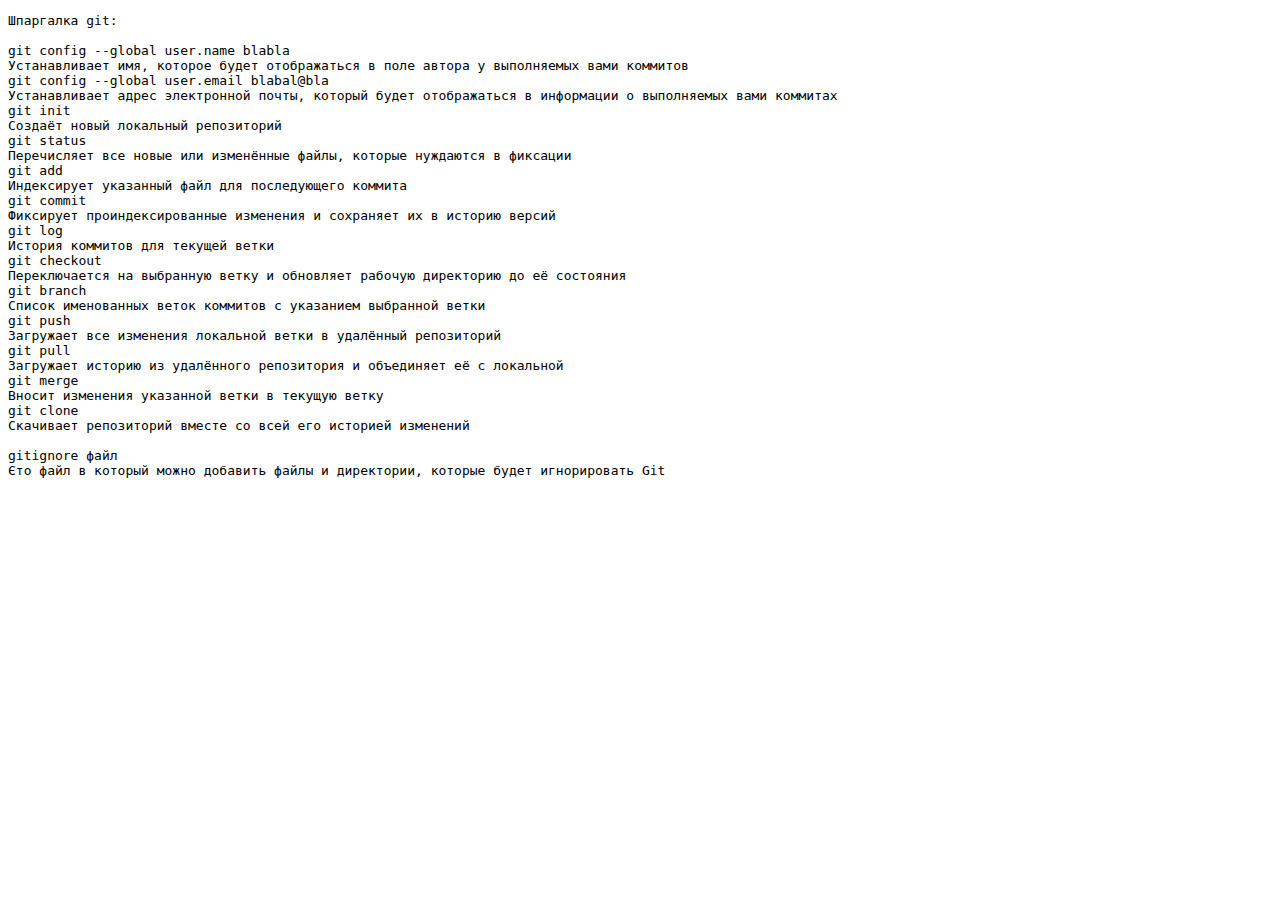
==== index.html @ 9cbdc5c5 "corrected the sequence" ====
<!DOCTYPE html>
<html lang="en">
<head>
    <meta charset="UTF-8">
    <meta http-equiv="X-UA-Compatible" content="IE=edge">
    <meta name="viewport" content="width=device-width, initial-scale=1.0">
    <title>git-cheat-sheet</title>
</head>
<body>
<pre>
Шпаргалка git:

git config --global user.name blabla
Устанавливает имя, которое будет отображаться в поле автора у выполняемых вами коммитов
git config --global user.email blabal@bla
Устанавливает адрес электронной почты, который будет отображаться в информации о выполняемых вами коммитах
git init 
Создаёт новый локальный репозиторий
git status
Перечисляет все новые или изменённые файлы, которые нуждаются в фиксации
git add
Индексирует указанный файл для последующего коммита
git commit
Фиксирует проиндексированные изменения и сохраняет их в историю версий
git log
История коммитов для текущей ветки
git checkout
Переключается на выбранную ветку и обновляет рабочую директорию до её состояния
git branch
Список именованных веток коммитов с указанием выбранной ветки
git push
Загружает все изменения локальной ветки в удалённый репозиторий
git pull
Загружает историю из удалённого репозитория и объединяет её с локальной
git merge
Вносит изменения указанной ветки в текущую ветку
git clone
Скачивает репозиторий вместе со всей его историей изменений

gitignore файл
Єто файл в который можно добавить файлы и директории, которые будет игнорировать Git
</pre>
</body>
</html>
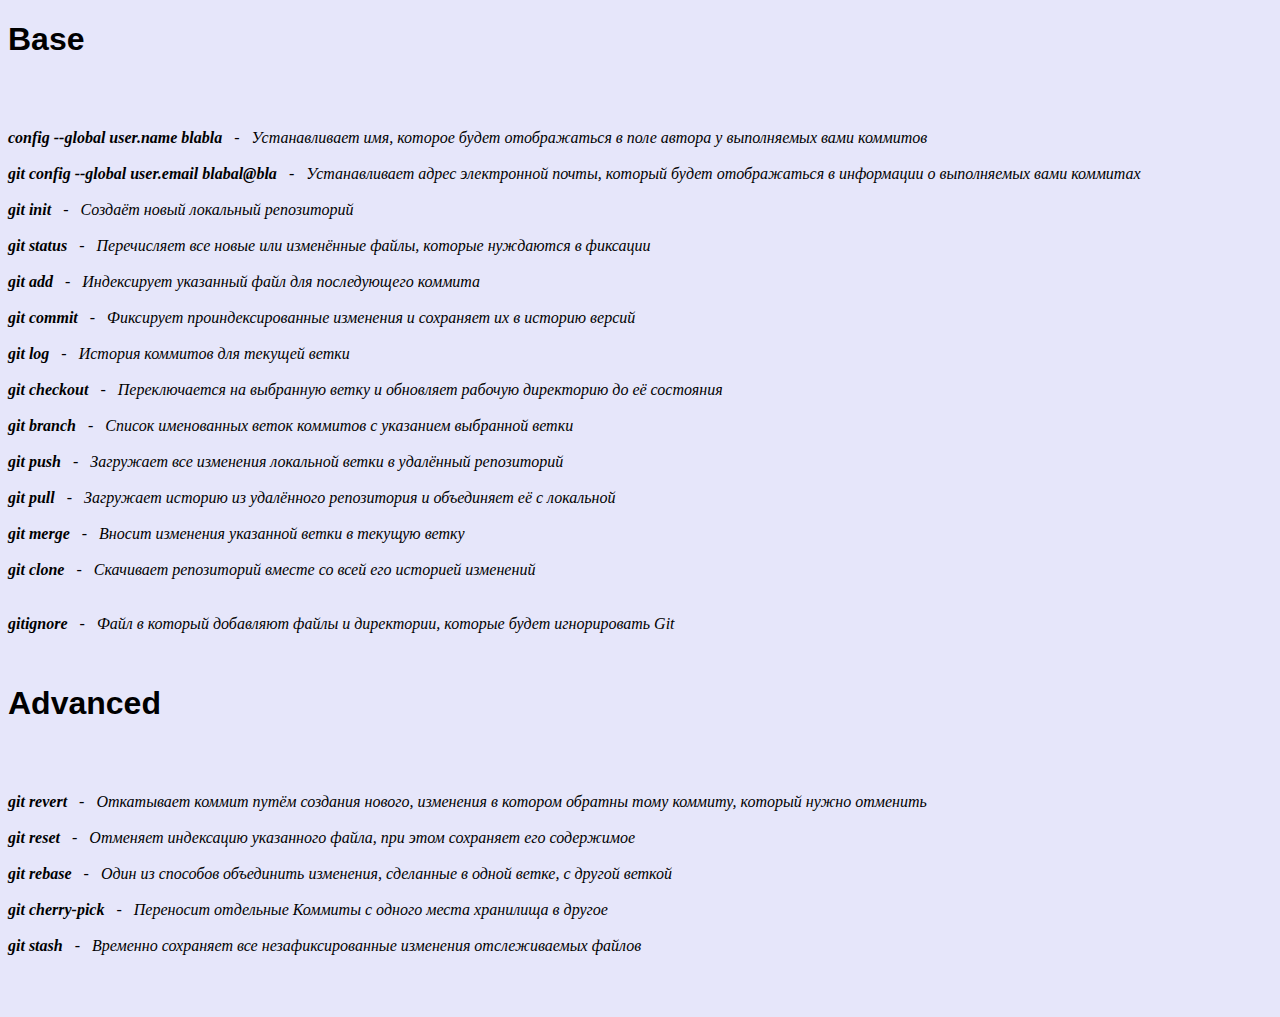
==== commit 9741696a: "added style" ====
--- a/index.html
+++ b/index.html
@@ -5,40 +5,62 @@
     <meta http-equiv="X-UA-Compatible" content="IE=edge">
     <meta name="viewport" content="width=device-width, initial-scale=1.0">
     <title>git-cheat-sheet</title>
+    <style>
+        h1 {
+         font-family: Verdana, Arial, Helvetica, sans-serif; /* Рубленый шрифт заголовка */
+        } 
+        p {
+         font-family: 'Times New Roman', Times, serif; /* Шрифт с засечками */
+         font-style: italic; /* Курсивное начертание */ 
+        }
+       </style>
 </head>
-<body>
+<body bgcolor="E6E6FA">
 <pre>
-Шпаргалка git:
+<h1>Base</h1>
+<p>
+<b>config --global user.name blabla</b>   -   Устанавливает имя, которое будет отображаться в поле автора у выполняемых вами коммитов
 
-git config --global user.name blabla
-Устанавливает имя, которое будет отображаться в поле автора у выполняемых вами коммитов
-git config --global user.email blabal@bla
-Устанавливает адрес электронной почты, который будет отображаться в информации о выполняемых вами коммитах
-git init 
-Создаёт новый локальный репозиторий
-git status
-Перечисляет все новые или изменённые файлы, которые нуждаются в фиксации
-git add
-Индексирует указанный файл для последующего коммита
-git commit
-Фиксирует проиндексированные изменения и сохраняет их в историю версий
-git log
-История коммитов для текущей ветки
-git checkout
-Переключается на выбранную ветку и обновляет рабочую директорию до её состояния
-git branch
-Список именованных веток коммитов с указанием выбранной ветки
-git push
-Загружает все изменения локальной ветки в удалённый репозиторий
-git pull
-Загружает историю из удалённого репозитория и объединяет её с локальной
-git merge
-Вносит изменения указанной ветки в текущую ветку
-git clone
-Скачивает репозиторий вместе со всей его историей изменений
+<b>git config --global user.email blabal@bla</b>   -   Устанавливает адрес электронной почты, который будет отображаться в информации о выполняемых вами коммитах
 
-gitignore файл
-Єто файл в который можно добавить файлы и директории, которые будет игнорировать Git
+<b>git init</b>   -   Создаёт новый локальный репозиторий
+
+<b>git status</b>   -   Перечисляет все новые или изменённые файлы, которые нуждаются в фиксации
+
+<b>git add</b>   -   Индексирует указанный файл для последующего коммита
+
+<b>git commit</b>   -   Фиксирует проиндексированные изменения и сохраняет их в историю версий
+
+<b>git log</b>   -   История коммитов для текущей ветки
+
+<b>git checkout</b>   -   Переключается на выбранную ветку и обновляет рабочую директорию до её состояния
+
+<b>git branch</b>   -   Список именованных веток коммитов с указанием выбранной ветки
+
+<b>git push</b>   -   Загружает все изменения локальной ветки в удалённый репозиторий
+
+<b>git pull</b>   -   Загружает историю из удалённого репозитория и объединяет её с локальной
+
+<b>git merge</b>   -   Вносит изменения указанной ветки в текущую ветку
+
+<b>git clone</b>   -   Скачивает репозиторий вместе со всей его историей изменений
+
+
+<b>gitignore</b>   -   Файл в который добавляют файлы и директории, которые будет игнорировать Git
+</p>
+<h1>Advanced</h1> 
+<p>
+<b>git revert</b>   -   Откатывает коммит путём создания нового, изменения в котором обратны тому коммиту, который нужно отменить
+
+<b>git reset</b>   -   Отменяет индексацию указанного файла, при этом сохраняет его содержимое
+
+<b>git rebase</b>   -   Один из способов объединить изменения, сделанные в одной ветке, с другой веткой  
+
+<b>git cherry-pick</b>   -   Переносит отдельные Коммиты с одного места хранилища в другое   
+
+<b>git stash</b>   -   Временно сохраняет все незафиксированные изменения отслеживаемых файлов 
+
+</p>
 </pre>
 </body>
 </html>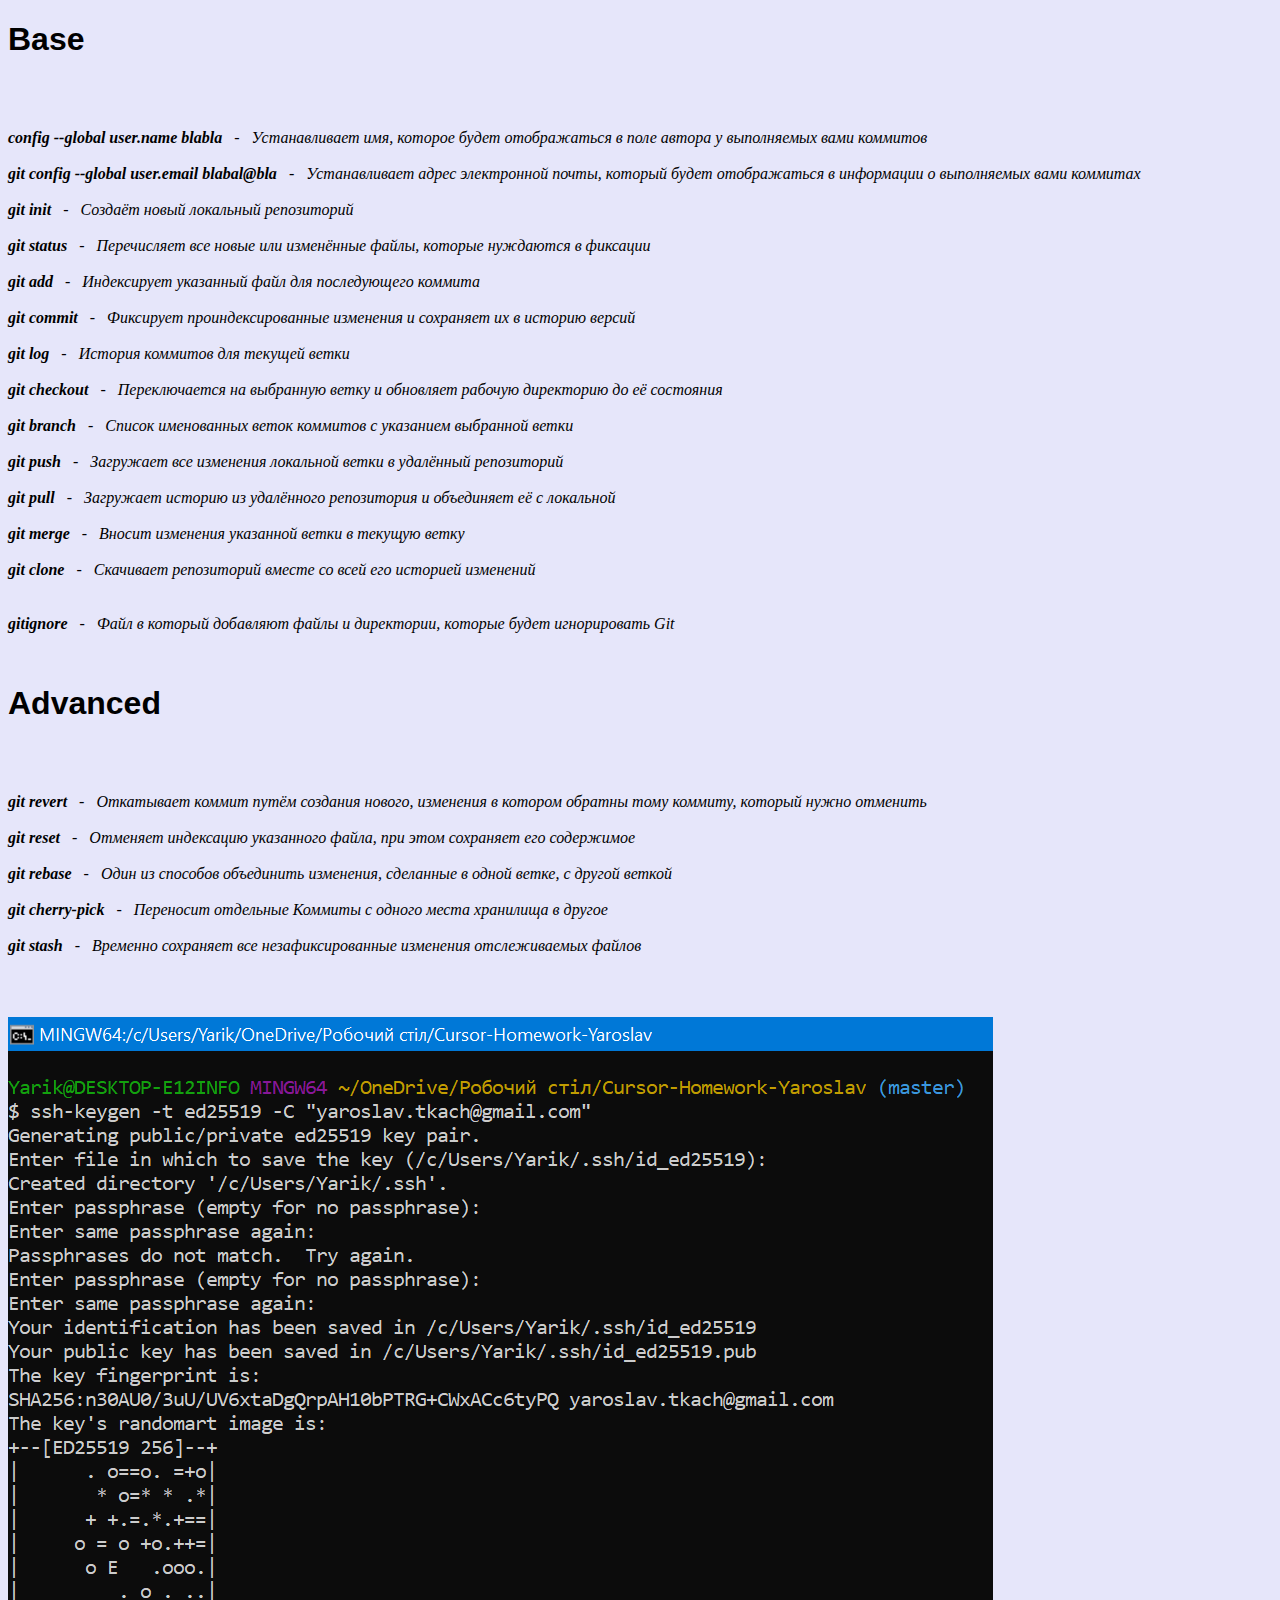
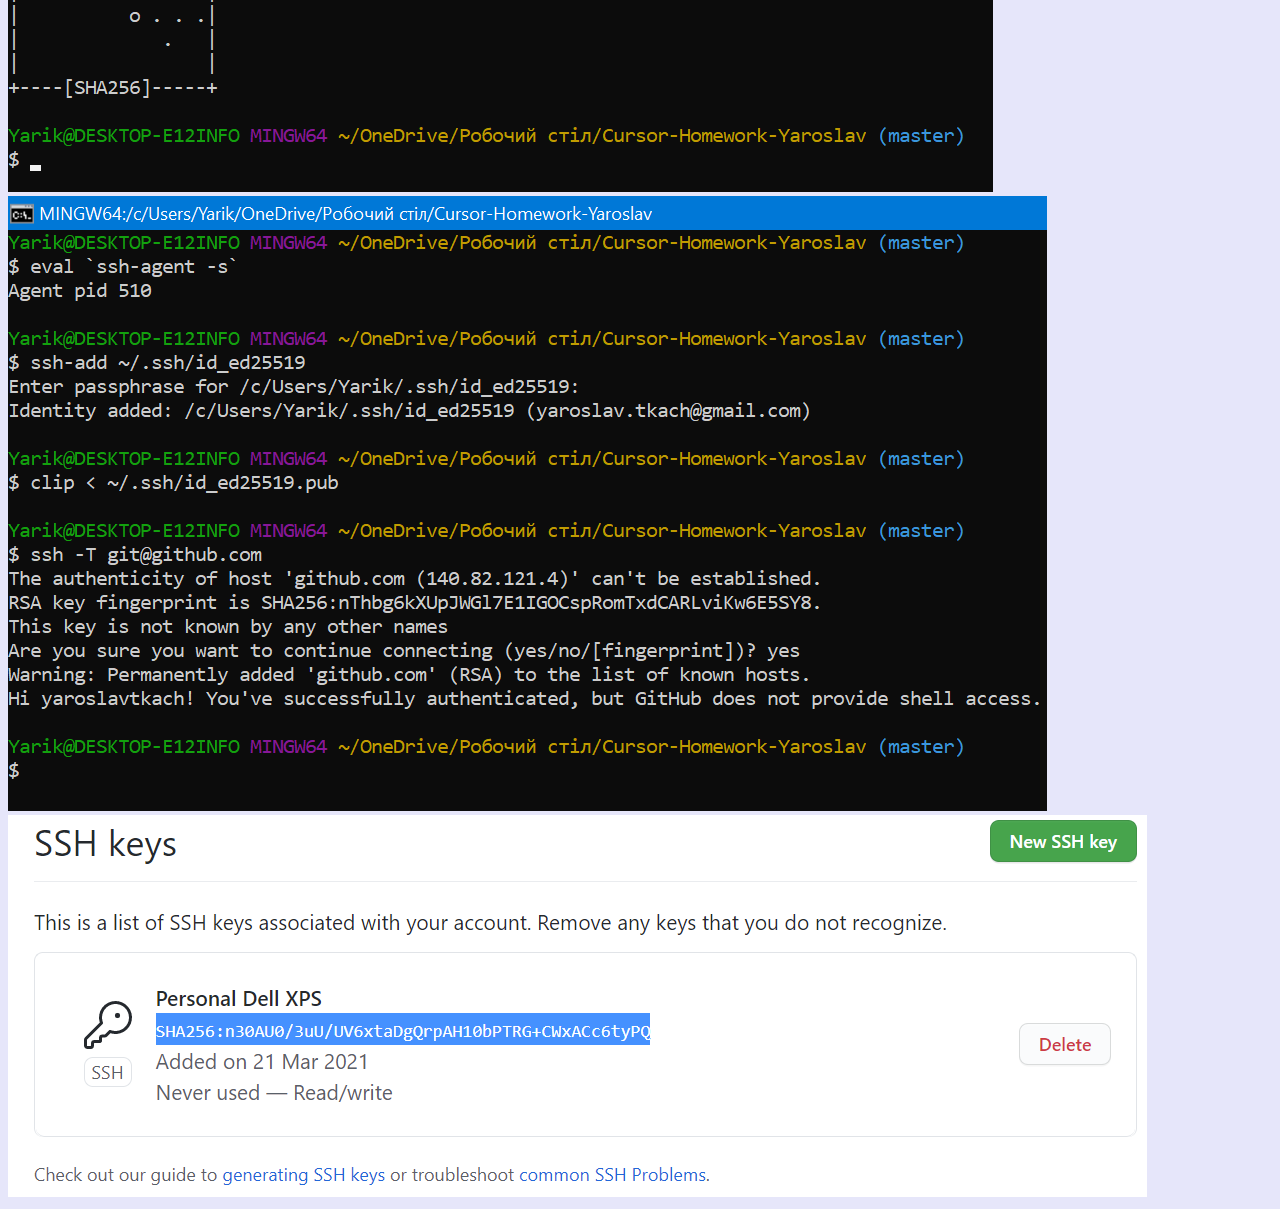
==== commit a48129ae: "Added SSH keys" ====
--- a/index.html
+++ b/index.html
@@ -62,5 +62,8 @@
 
 </p>
 </pre>
+<img src="ssh.png">
+<img src="ssh1.png">
+<img src="SSH keys.png">
 </body>
 </html>